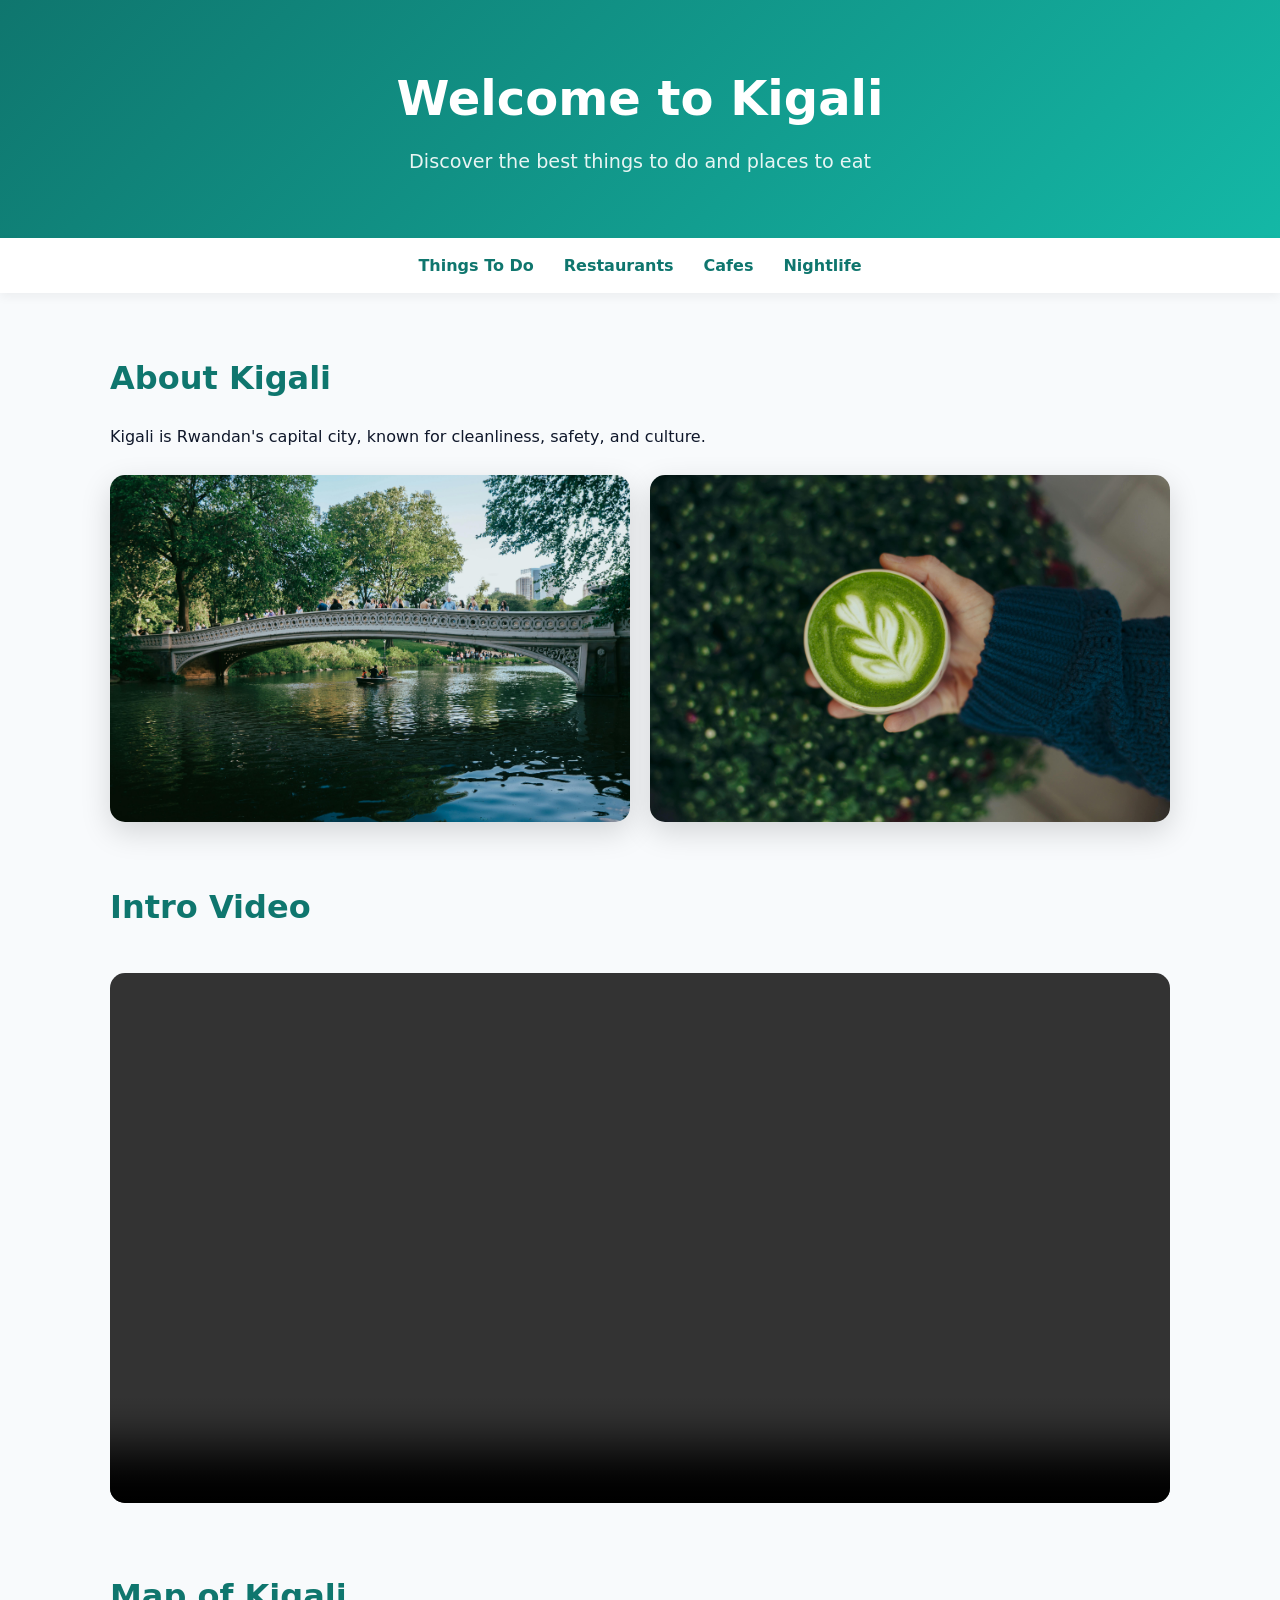
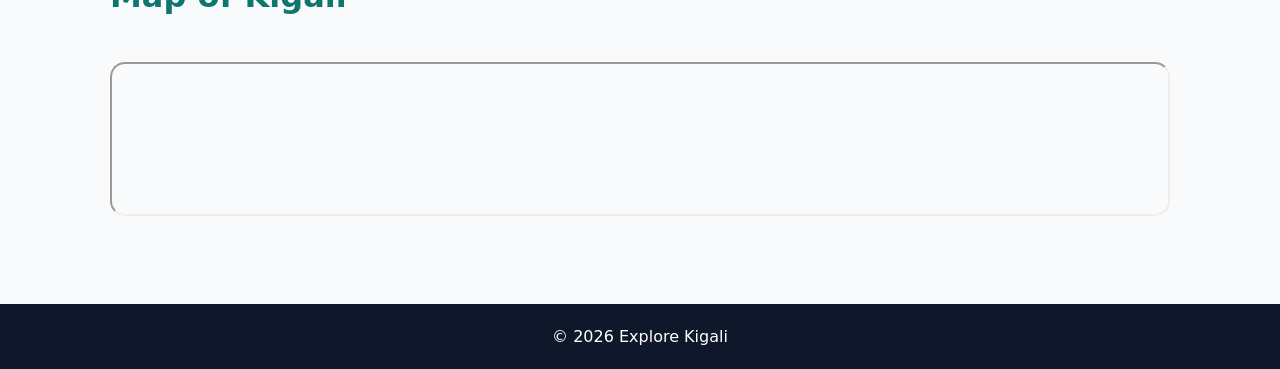
==== index.html @ 28e9b8b9 "creation of homepage" ====
<!DOCTYPE html>
<html lang="en">
<head>
    <meta charset="UTF-8">
    <title>Explore Kigali</title>
    <link rel="stylesheet" href="style.css">
</head>
<body>

<header>
    <h1>Welcome to Kigali</h1>
    <p>Discover the best things to do and places to eat</p>
    
</header>

<nav>
    <a href="activities.html">Things To Do</a>
    <a href="restaurants.html">Restaurants</a>
    <a href="cafes.html">Cafes</a>
    <a href="nightlife.html">Nightlife</a>
</nav>

<section>
    <h2>About Kigali</h2>
    <p>Kigali is Rwandan's capital city, known for cleanliness, safety, and culture.</p>
    <br>

  <div class="image-grid">
    <img src="08.jpg">
    <img src="04.jpg">
</div>

</section>

<section>
    <h2>Intro Video</h2>
    <video controls width="400">
        <source src="05.mp4.webM" type="video/mp4">
    </video>
</section>

<section>
    <h2>Map of Kigali</h2>
    <iframe src="https://www.google.com/maps?q=kigali&rwanda&output=embed"></iframe>
</section>

<footer>
    <p>&copy; 2026 Explore Kigali</p>
</footer>

</body>
</html>
---- style.css ----
/* /* RESET */
* {
    margin: 0;
    padding: 0;
    box-sizing: border-box;
}

/* GLOBAL */
body {
    font-family: "Segoe UI", system-ui, sans-serif;
    background-color: #F8FAFC;
    color: #0F172A;
    line-height: 1.6;
}

/* HEADER */
header {
    background: linear-gradient(135deg, #0F766E, #14B8A6);
    color: white;
    padding: 60px 20px;
    text-align: center;
}

header h1 {
    font-size: 3rem;
    margin-bottom: 10px;
}

header p {
    font-size: 1.2rem;
    opacity: 0.9;
}

/* NAVBAR */
nav {
    background: white;
    display: flex;
    justify-content: center;
    gap: 30px;
    padding: 15px;
    box-shadow: 0 4px 10px rgba(0,0,0,0.05);
}

nav a {
    text-decoration: none;
    color: #0F766E;
    font-weight: 600;
    position: relative;
}

nav a::after {
    content: "";
    position: absolute;
    bottom: -5px;
    left: 0;
    width: 0%;
    height: 2px;
    background: #14B8A6;
    transition: 0.3s;
}

nav a:hover::after {
    width: 100%;
}

/* SECTIONS */
section {
    max-width: 1100px;
    margin: 60px auto;
    padding: 0 20px;
}

section h2 {
    font-size: 2rem;
    margin-bottom: 20px;
    color: #0F766E;
}

/* IMAGE GRID */
.image-grid {
    display: grid;
    grid-template-columns: repeat(auto-fit, minmax(280px, 1fr));
    gap: 20px;
}

.image-grid img {
    width: 100%;
    border-radius: 15px;
    box-shadow: 0 10px 30px rgba(0,0,0,0.15);
    transition: transform 0.3s;
}

.image-grid img:hover {
    transform: scale(1.05);
}

/* MEDIA */
video, iframe {
    width: 100%;
    border-radius: 15px;
    margin-top: 20px;
}

/* FOOTER */
footer {
    background: #0F172A;
    color: white;
    text-align: center;
    padding: 20px;
    margin-top: 80px;
}
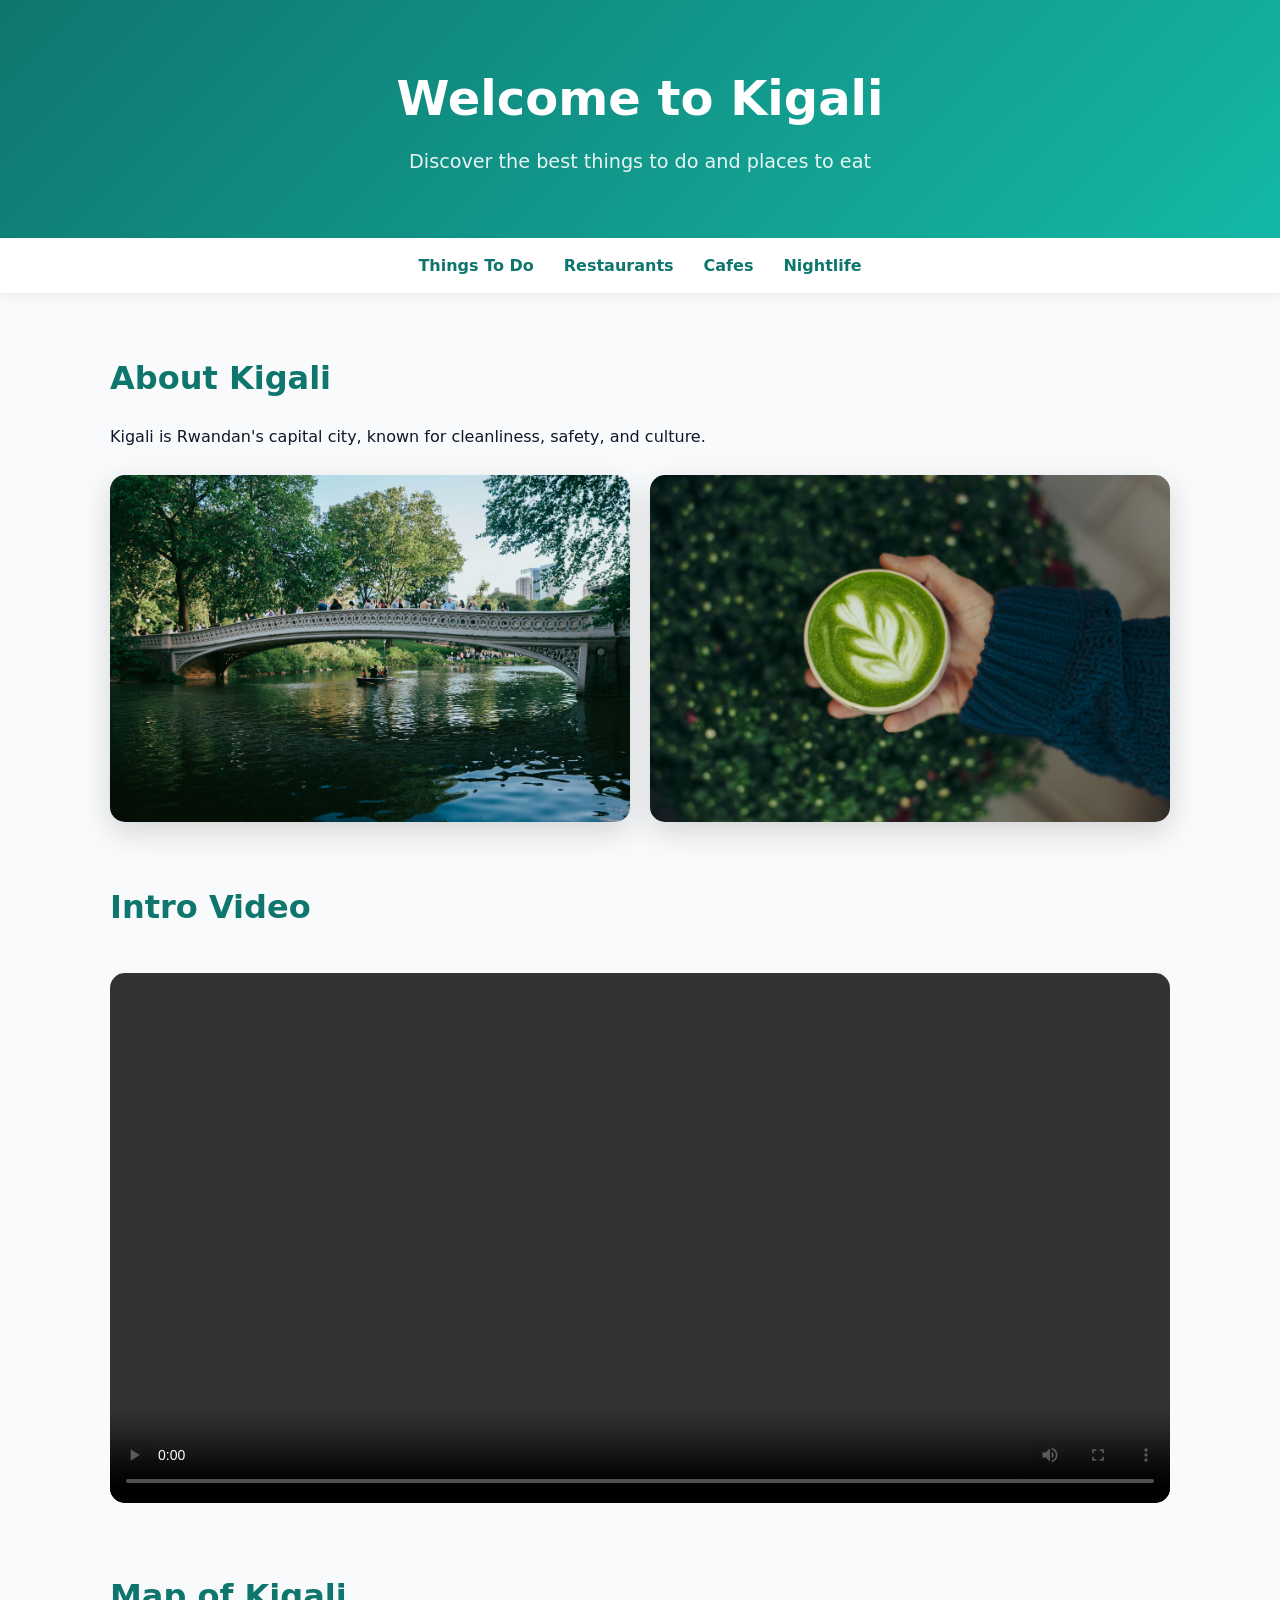
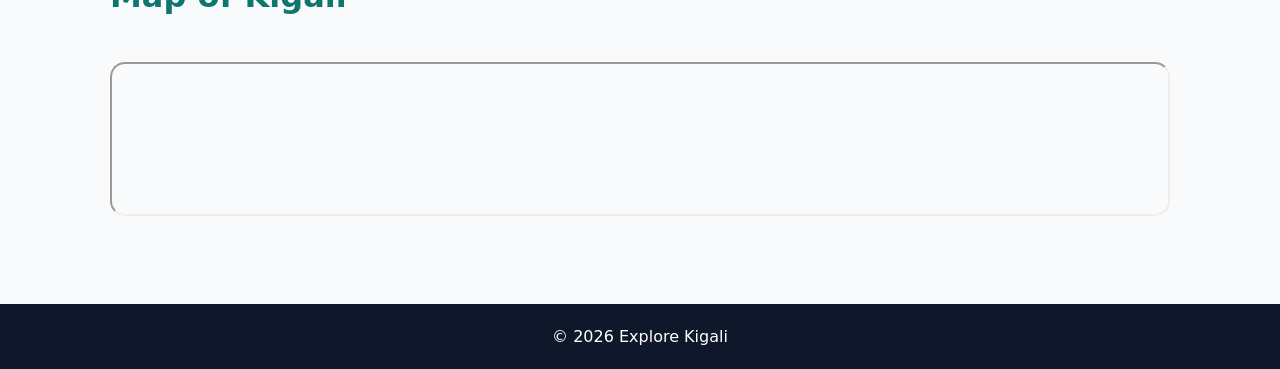
==== commit 28b937ee: "adding nightlife page" ====
--- a/index.html
+++ b/index.html
@@ -35,7 +35,7 @@
 <section>
     <h2>Intro Video</h2>
     <video controls width="400">
-        <source src="05.mp4.webM" type="video/mp4">
+        <source src="10.mp4" type="video/mp4">
     </video>
 </section>
 
